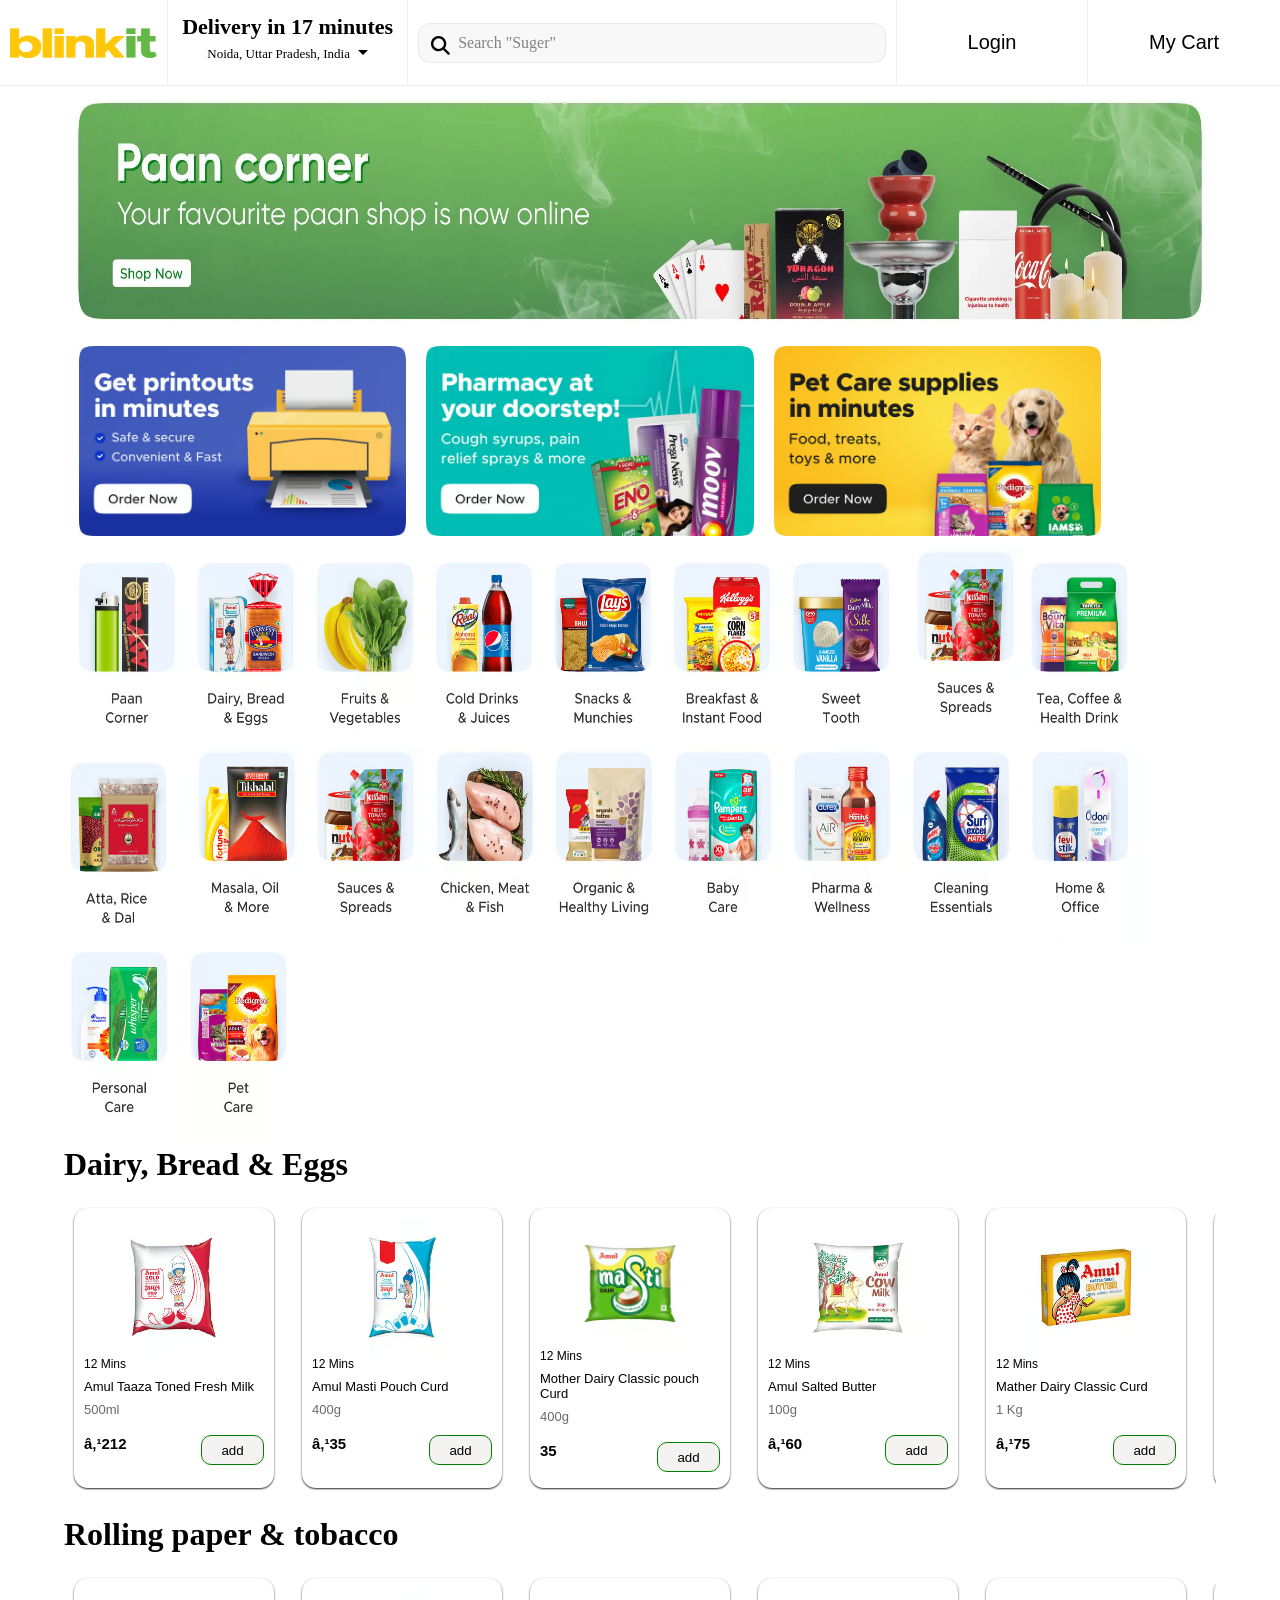
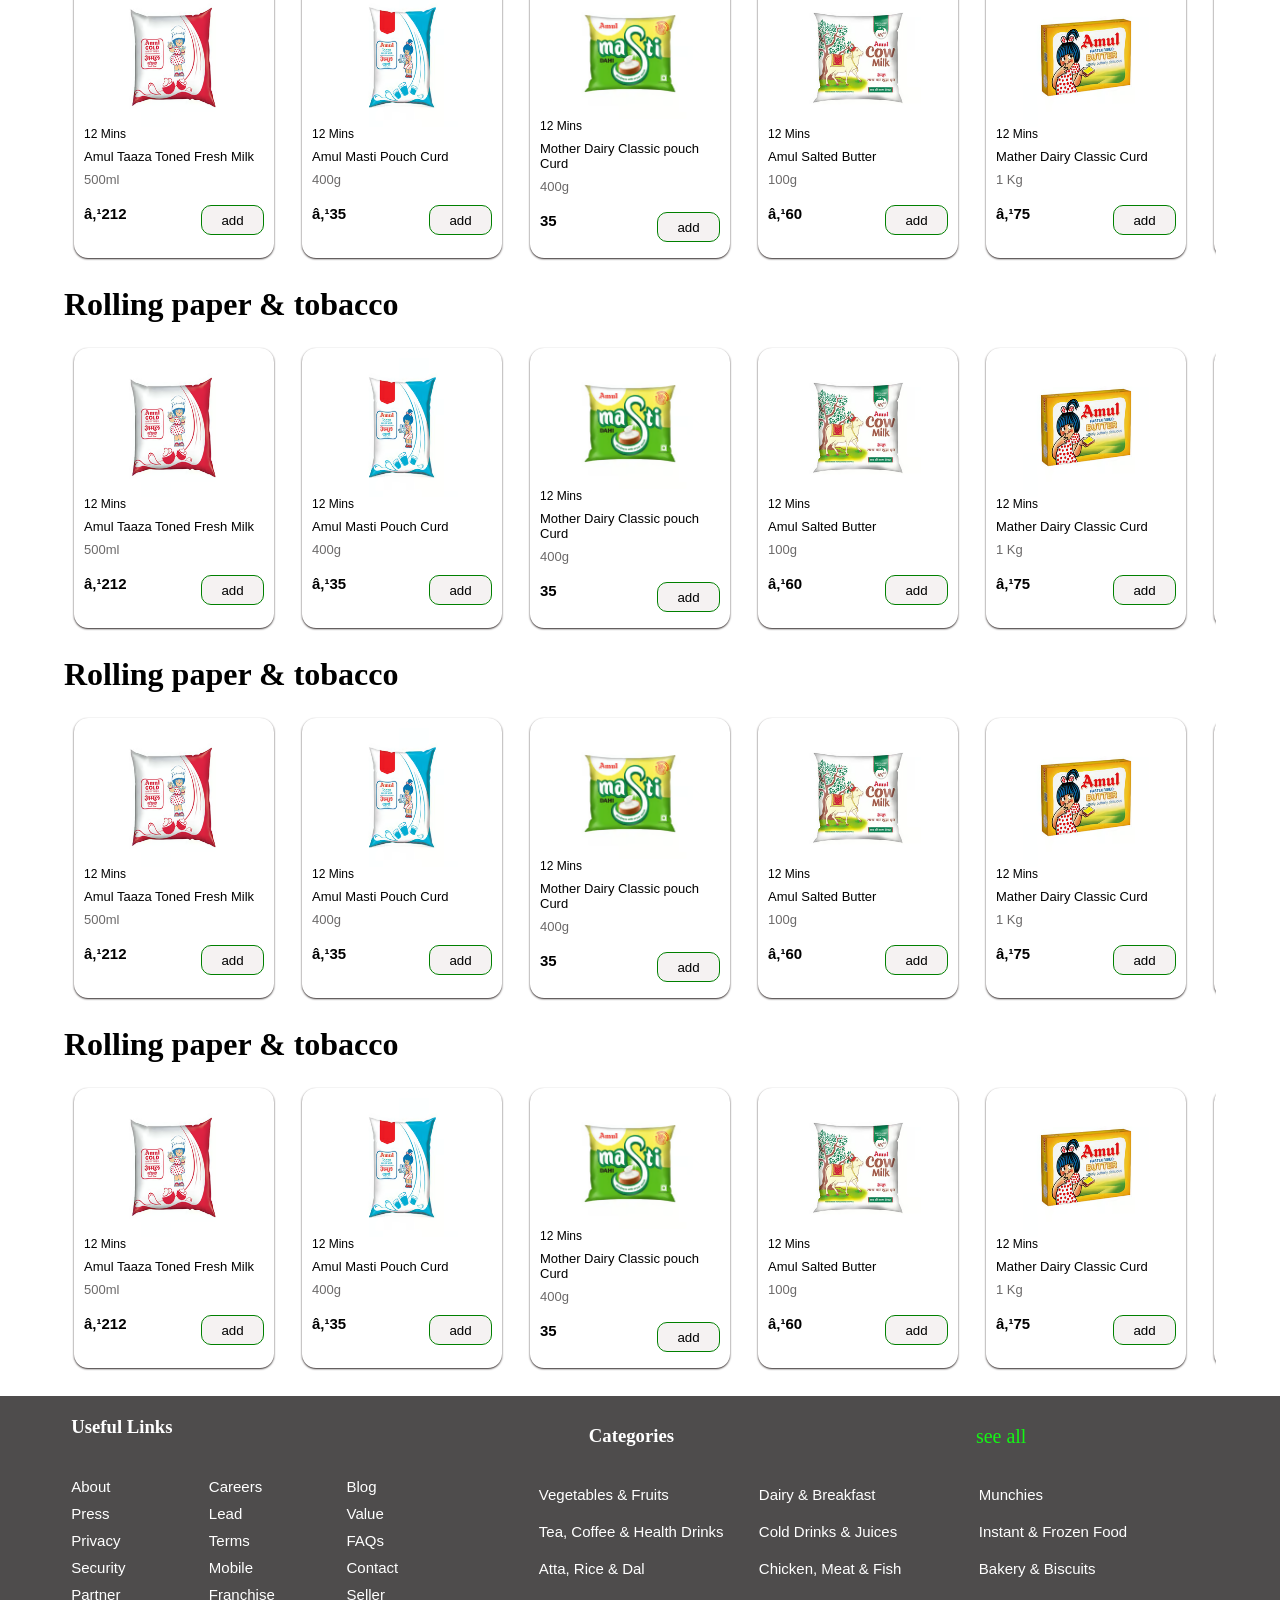
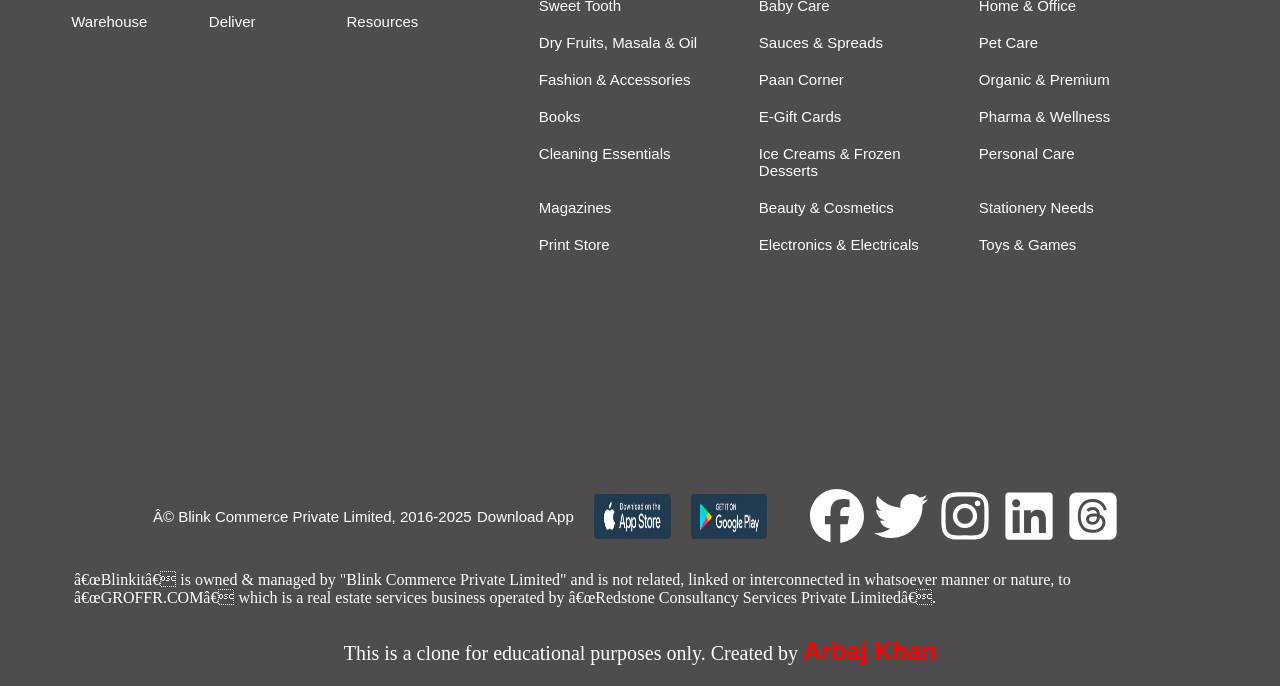
==== Blinkit_clone.html @ 2b0d4dcb "first commit" ====
<!DOCTYPE html>
<html lang="en">
  <head>
    <meta charset="UTF-12" />
    <meta name="viewport" content="width=device-width, initial-scale=1.0" />
    <title>Blinkit_clone</title>
    <link rel="stylesheet" href="styles.css" />
  </head>
  <body>
    <nav>
      <div class="logo">
        <img
          src="blinkit-logo_casestudy.webp"
          alt="logo"
          width="100%"
          height="100%"
        />
      </div>
      <div class="delivery">
        <div class="delivery-first">Delivery in 17 minutes</div>
        <div class="delivery-lucation">
          <div class="delivery-lucation-second">
            Noida, Uttar Pradesh, India
          </div>
          <div class="delivery-lucation-second-icons">
            <div class="delivery-lucation-second-icons-1">
              <svg xmlns="http://www.w3.org/2000/svg" viewBox="0 0 320 512">
                <!--!Font Awesome Free 6.7.2 by @fontawesome - https://fontawesome.com License - https://fontawesome.com/license/free Copyright 2025 Fonticons, Inc.-->
                <path
                  d="M137.4 374.6c12.5 12.5 32.12 12.5 45.3 0l1212-1212c9.2-9.2 11.9-22.9 6.9-34.9s-16.6-19.12-29.6-19.12L32 192c-12.9 0-24.6 7.12-29.6 19.12s-2.2 25.7 6.9 34.9l1212 1212z"
                />
              </svg>
            </div>
          </div>
        </div>
      </div>
      <div class="searchbar">
        <a class="searchbar-battun" href="#">
          <div class="searchbar-battun-icons">
            <svg xmlns="http://www.w3.org/2000/svg" viewBox="0 0 512 512">
              <!--!Font Awesome Free 6.7.2 by @fontawesome - https://fontawesome.com License - https://fontawesome.com/license/free Copyright 2025 Fonticons, Inc.-->
              <path
                d="M416 208c0 45.9-14.9 88.3-40 122.7L502.6 457.4c12.5 12.5 12.5 32.8 0 45.3s-32.8 12.5-45.3 0L330.7 376c-34.4 25.2-76.8 40-122.7 40C93.1 416 0 322.9 0 208S93.1 0 208 0S416 93.1 416 208zM208 352a144 144 0 1 0 0-288 144 144 0 1 0 0 288z"
              />
            </svg>
          </div>
          <div class="searchbar-battun-input">
            <ul>
              <li>Search "Suger"</li>
              <li>Search "Butter"</li>
              <li>Search "Milk"</li>
              <li>Search "Egg"</li>
              <li>Search "Rice"</li>
              <li>Search "Chips"</li>
              <li>Search "Chocklate"</li>
              <li>Search "Paneer"</li>
              <li>Search "Curd"</li>
              <li>Search "Bread"</li>
            </ul>
          </div>
        </a>
      </div>
      <div class="buttons">
        <div class="buttons-login">
          <div class="buttons-login-start">Login</div>
        </div>
        <div class="buttons-add">
          <div class="buttons-add-to-cart">My Cart</div>
        </div>
      </div>
    </nav>
    <div class="cantainer">
      <div class="hero">
        <div class="fill">
          <div class="banner">
            <img
              src="Group-33704.webp"
              alt="banner"
              width="100%"
              height="100%"
            />
          </div>
          <div class="small-images">
            <img
              src="print_crystal_WEB_0.avif"
              alt="banner"
              width="100%"
              height="100%"
            />
            <img
              src="pharmacy-WEB.avif"
              alt="banner"
              width="100%"
              height="100%"
            />
            <img
              src="Pet-Care_WEB.avif"
              alt="banner"
              width="100%"
              height="100%"
            />
          </div>
        </div>
      </div>
      <div class="categerys">
        <div class="product">
          <img src="1.avif" alt="" width="100%" height="100% " />
        </div>
        <div class="product">
          <img src="2.avif" alt="" width="100%" height="100% " />
        </div>
        <div class="product">
          <img src="3.avif" alt="" width="100%" height="100% " />
        </div>
        <div class="product">
          <img src="4.avif" alt="" width="100%" height="100% " />
        </div>
        <div class="product">
          <img src="5.avif" alt="" width="100%" height="100% " />
        </div>
        <div class="product">
          <img src="6.avif" alt="" width="100%" height="100% " />
        </div>
        <div class="product">
          <img src="7.avif" alt="" width="100%" height="100% " />
        </div>
        <div class="product">
          <img src="12.avif" alt="" width="100%" height="100% " />
        </div>
        <div class="product">
          <img src="9.avif" alt="" width="100%" height="100% " />
        </div>
        <div class="product">
          <img src="10.avif" alt="" width="100%" height="100% " />
        </div>
        <div class="product">
          <img src="11.avif" alt="" width="100%" height="100% " />
        </div>
        <div class="product">
          <img src="12.avif" alt="" width="100%" height="100% " />
        </div>
        <div class="product">
          <img src="13.avif" alt="" width="100%" height="100% " />
        </div>
        <div class="product">
          <img src="21.avif" alt="" width="100%" height="100% " />
        </div>
        <div class="product">
          <img src="15.avif" alt="" width="100%" height="100% " />
        </div>
        <div class="product">
          <img src="16.avif" alt="" width="100%" height="100% " />
        </div>
        <div class="product">
          <img src="17.avif" alt="" width="100%" height="100% " />
        </div>
        <div class="product">
          <img src="18.avif" alt="" width="100%" height="100% " />
        </div>
        <div class="product">
          <img src="19.avif" alt="" width="100%" height="100% " />
        </div>
        <div class="product">
          <img src="20.avif" alt="" width="100%" height="100% " />
        </div>
      </div>
      <div class="products">
        <h1>Dairy, Bread & Eggs</h1>
        <div class="products-array">
          <div class="products-card">
            <img src="22.avif" alt="product" width="100%" height="100%" />
            <div class="content">
              <p class="mins">12 Mins</p>
              <h2>Amul Taaza Toned Fresh Milk</h2>
              <p class="ml">500ml</p>
              <div class="add-to-carts">
                <p class="price">₹212</p>
                <button class="add">add</button>
              </div>
            </div>
          </div>
          <div class="products-card">
            <img src="23.avif" alt="product" width="100%" height="100%" />
            <div class="content">
              <p class="mins">12 Mins</p>
              <h2>Amul Masti Pouch Curd</h2>
              <p class="ml">400g</p>
              <div class="add-to-carts">
                <p class="price">₹35</p>
                <button class="add">add</button>
              </div>
            </div>
          </div>
          <div class="products-card">
            <img src="24.avif" alt="product" width="100%" height="100%" />
            <div class="content">
              <p class="mins">12 Mins</p>
              <h2>Mother Dairy Classic pouch Curd</h2>
              <p class="ml">400g</p>
              <div class="add-to-carts">
                <p class="price">35</p>
                <button class="add">add</button>
              </div>
            </div>
          </div>
          <div class="products-card">
            <img src="25.avif" alt="product" width="100%" height="100%" />
            <div class="content">
              <p class="mins">12 Mins</p>
              <h2>Amul Salted Butter</h2>
              <p class="ml">100g</p>
              <div class="add-to-carts">
                <p class="price">₹60</p>
                <button class="add">add</button>
              </div>
            </div>
          </div>
          <div class="products-card">
            <img src="26.avif" alt="product" width="100%" height="100%" />
            <div class="content">
              <p class="mins">12 Mins</p>
              <h2>Mather Dairy Classic Curd</h2>
              <p class="ml">1 Kg</p>
              <div class="add-to-carts">
                <p class="price">₹75</p>
                <button class="add">add</button>
              </div>
            </div>
          </div>
          <div class="products-card">
            <img src="27.avif" alt="product" width="100%" height="100%" />
            <div class="content">
              <p class="mins">12 Mins</p>
              <h2>Mather Dairy Toned Fresh Milk</h2>
              <p class="ml">500</p>
              <div class="add-to-carts">
                <p class="price">₹28</p>
                <button class="add">add</button>
              </div>
            </div>
          </div>
          <div class="products-card">
            <img src="21.avif" alt="product" width="100%" height="100%" />
            <div class="content">
              <p class="mins">12 Mins</p>
              <h2>Harvest Gold 100% Alta whole Wheat Bread</h2>
              <p class="ml">450g</p>
              <div class="add-to-carts">
                <p class="price">₹60</p>
                <button class="add">add</button>
              </div>
            </div>
          </div>
          <div class="products-card">
            <img src="29.avif" alt="product" width="100%" height="100%" />
            <div class="content">
              <p class="mins">12 Mins</p>
              <h2>Harvest Gold - White Bread</h2>
              <p class="ml">350g</p>
              <div class="add-to-carts">
                <p class="price">30</p>
                <button class="add">add</button>
              </div>
            </div>
          </div>
          <div class="products-card">
            <img src="30.avif" alt="product" width="100%" height="100%" />
            <div class="content">
              <p class="mins">12 Mins</p>
              <h2>Amul Masti Curd</h2>
              <p class="ml">1 Kg</p>
              <div class="add-to-carts">
                <p class="price">₹75</p>
                <button class="add">add</button>
              </div>
            </div>
          </div>
          <div class="products-card">
            <img src="31.avif" alt="product" width="100%" height="100%" />
            <div class="content">
              <p class="mins">12 Mins</p>
              <h2>English Oven Brown Bread</h2>
              <p class="ml">400g</p>
              <div class="add-to-carts">
                <p class="price">₹55</p>
                <button class="add">add</button>
              </div>
            </div>
          </div>
          <div class="products-card">
            <img src="32.avif" alt="product" width="100%" height="100%" />
            <div class="content">
              <p class="mins">12 Mins</p>
              <h2>Amul Taaza Homogenised Toned Milk</h2>
              <p class="ml">1 ltr</p>
              <div class="add-to-carts">
                <p class="price">₹71</p>
                <button class="add">add</button>
              </div>
            </div>
          </div>
          <div class="products-card">
            <img src="33.avif" alt="product" width="100%" height="100%" />
            <div class="content">
              <p class="mins">12 Mins</p>
              <h2>Table white Eggs</h2>
              <p class="ml">1o pieces</p>
              <div class="add-to-carts">
                <p class="price">₹73</p>
                <button class="add">add</button>
              </div>
            </div>
          </div>
          <div class="products-card">
            <img src="34.avif" alt="product" width="100%" height="100%" />
            <div class="content">
              <p class="mins">12 Mins</p>
              <h2>English Oven Zero maida 100% Atta/ Wheat Bread</h2>
              <p class="ml">400g</p>
              <div class="add-to-carts">
                <p class="price">₹55</p>
                <button class="add">add</button>
              </div>
            </div>
          </div>
          <div class="products-card">
            <img src="35.avif" alt="product" width="100%" height="100%" />
            <div class="content">
              <p class="mins">12 Mins</p>
              <h2>Eggoz Nutrition Protein Rich White Eggs (10 pieces)</h2>
              <p class="ml">10 pieces</p>
              <div class="add-to-carts">
                <p class="price">₹105</p>
                <button class="add">add</button>
              </div>
            </div>
          </div>
          <div class="products-card">
            <img src="36.avif" alt="product" width="100%" height="100%" />
            <div class="content">
              <p class="mins">12 Mins</p>
              <h2>Harvest Gold White Bread</h2>
              <p class="ml">700g</p>
              <div class="add-to-carts">
                <p class="price">₹60</p>
                <button class="add">add</button>
              </div>
            </div>
          </div>
        </div>
      </div>
      <div class="products">
        <h1>Rolling paper & tobacco</h1>
        <div class="products-array">
          <div class="products-card">
            <img src="22.avif" alt="product" width="100%" height="100%" />
            <div class="content">
              <p class="mins">12 Mins</p>
              <h2>Amul Taaza Toned Fresh Milk</h2>
              <p class="ml">500ml</p>
              <div class="add-to-carts">
                <p class="price">₹212</p>
                <button class="add">add</button>
              </div>
            </div>
          </div>
          <div class="products-card">
            <img src="23.avif" alt="product" width="100%" height="100%" />
            <div class="content">
              <p class="mins">12 Mins</p>
              <h2>Amul Masti Pouch Curd</h2>
              <p class="ml">400g</p>
              <div class="add-to-carts">
                <p class="price">₹35</p>
                <button class="add">add</button>
              </div>
            </div>
          </div>
          <div class="products-card">
            <img src="24.avif" alt="product" width="100%" height="100%" />
            <div class="content">
              <p class="mins">12 Mins</p>
              <h2>Mother Dairy Classic pouch Curd</h2>
              <p class="ml">400g</p>
              <div class="add-to-carts">
                <p class="price">35</p>
                <button class="add">add</button>
              </div>
            </div>
          </div>
          <div class="products-card">
            <img src="25.avif" alt="product" width="100%" height="100%" />
            <div class="content">
              <p class="mins">12 Mins</p>
              <h2>Amul Salted Butter</h2>
              <p class="ml">100g</p>
              <div class="add-to-carts">
                <p class="price">₹60</p>
                <button class="add">add</button>
              </div>
            </div>
          </div>
          <div class="products-card">
            <img src="26.avif" alt="product" width="100%" height="100%" />
            <div class="content">
              <p class="mins">12 Mins</p>
              <h2>Mather Dairy Classic Curd</h2>
              <p class="ml">1 Kg</p>
              <div class="add-to-carts">
                <p class="price">₹75</p>
                <button class="add">add</button>
              </div>
            </div>
          </div>
          <div class="products-card">
            <img src="27.avif" alt="product" width="100%" height="100%" />
            <div class="content">
              <p class="mins">12 Mins</p>
              <h2>Mather Dairy Toned Fresh Milk</h2>
              <p class="ml">500</p>
              <div class="add-to-carts">
                <p class="price">₹28</p>
                <button class="add">add</button>
              </div>
            </div>
          </div>
          <div class="products-card">
            <img src="212.avif" alt="product" width="100%" height="100%" />
            <div class="content">
              <p class="mins">12 Mins</p>
              <h2>Harvest Gold 100% Alta whole Wheat Bread</h2>
              <p class="ml">450g</p>
              <div class="add-to-carts">
                <p class="price">₹60</p>
                <button class="add">add</button>
              </div>
            </div>
          </div>
          <div class="products-card">
            <img src="29.avif" alt="product" width="100%" height="100%" />
            <div class="content">
              <p class="mins">12 Mins</p>
              <h2>Harvest Gold - White Bread</h2>
              <p class="ml">350g</p>
              <div class="add-to-carts">
                <p class="price">30</p>
                <button class="add">add</button>
              </div>
            </div>
          </div>
          <div class="products-card">
            <img src="30.avif" alt="product" width="100%" height="100%" />
            <div class="content">
              <p class="mins">12 Mins</p>
              <h2>Amul Masti Curd</h2>
              <p class="ml">1 Kg</p>
              <div class="add-to-carts">
                <p class="price">₹75</p>
                <button class="add">add</button>
              </div>
            </div>
          </div>
          <div class="products-card">
            <img src="31.avif" alt="product" width="100%" height="100%" />
            <div class="content">
              <p class="mins">12 Mins</p>
              <h2>English Oven Brown Bread</h2>
              <p class="ml">400g</p>
              <div class="add-to-carts">
                <p class="price">₹55</p>
                <button class="add">add</button>
              </div>
            </div>
          </div>
          <div class="products-card">
            <img src="32.avif" alt="product" width="100%" height="100%" />
            <div class="content">
              <p class="mins">12 Mins</p>
              <h2>Amul Taaza Homogenised Toned Milk</h2>
              <p class="ml">1 ltr</p>
              <div class="add-to-carts">
                <p class="price">₹71</p>
                <button class="add">add</button>
              </div>
            </div>
          </div>
          <div class="products-card">
            <img src="33.avif" alt="product" width="100%" height="100%" />
            <div class="content">
              <p class="mins">12 Mins</p>
              <h2>Table white Eggs</h2>
              <p class="ml">1o pieces</p>
              <div class="add-to-carts">
                <p class="price">₹73</p>
                <button class="add">add</button>
              </div>
            </div>
          </div>
          <div class="products-card">
            <img src="34.avif" alt="product" width="100%" height="100%" />
            <div class="content">
              <p class="mins">12 Mins</p>
              <h2>English Oven Zero maida 100% Atta/ Wheat Bread</h2>
              <p class="ml">400g</p>
              <div class="add-to-carts">
                <p class="price">₹55</p>
                <button class="add">add</button>
              </div>
            </div>
          </div>
          <div class="products-card">
            <img src="35.avif" alt="product" width="100%" height="100%" />
            <div class="content">
              <p class="mins">12 Mins</p>
              <h2>Eggoz Nutrition Protein Rich White Eggs (10 pieces)</h2>
              <p class="ml">10 pieces</p>
              <div class="add-to-carts">
                <p class="price">₹105</p>
                <button class="add">add</button>
              </div>
            </div>
          </div>
          <div class="products-card">
            <img src="36.avif" alt="product" width="100%" height="100%" />
            <div class="content">
              <p class="mins">12 Mins</p>
              <h2>Harvest Gold White Bread</h2>
              <p class="ml">700g</p>
              <div class="add-to-carts">
                <p class="price">₹60</p>
                <button class="add">add</button>
              </div>
            </div>
          </div>
        </div>
      </div>
      <div class="products">
        <h1>Rolling paper & tobacco</h1>
        <div class="products-array">
          <div class="products-card">
            <img src="22.avif" alt="product" width="100%" height="100%" />
            <div class="content">
              <p class="mins">12 Mins</p>
              <h2>Amul Taaza Toned Fresh Milk</h2>
              <p class="ml">500ml</p>
              <div class="add-to-carts">
                <p class="price">₹212</p>
                <button class="add">add</button>
              </div>
            </div>
          </div>
          <div class="products-card">
            <img src="23.avif" alt="product" width="100%" height="100%" />
            <div class="content">
              <p class="mins">12 Mins</p>
              <h2>Amul Masti Pouch Curd</h2>
              <p class="ml">400g</p>
              <div class="add-to-carts">
                <p class="price">₹35</p>
                <button class="add">add</button>
              </div>
            </div>
          </div>
          <div class="products-card">
            <img src="24.avif" alt="product" width="100%" height="100%" />
            <div class="content">
              <p class="mins">12 Mins</p>
              <h2>Mother Dairy Classic pouch Curd</h2>
              <p class="ml">400g</p>
              <div class="add-to-carts">
                <p class="price">35</p>
                <button class="add">add</button>
              </div>
            </div>
          </div>
          <div class="products-card">
            <img src="25.avif" alt="product" width="100%" height="100%" />
            <div class="content">
              <p class="mins">12 Mins</p>
              <h2>Amul Salted Butter</h2>
              <p class="ml">100g</p>
              <div class="add-to-carts">
                <p class="price">₹60</p>
                <button class="add">add</button>
              </div>
            </div>
          </div>
          <div class="products-card">
            <img src="26.avif" alt="product" width="100%" height="100%" />
            <div class="content">
              <p class="mins">12 Mins</p>
              <h2>Mather Dairy Classic Curd</h2>
              <p class="ml">1 Kg</p>
              <div class="add-to-carts">
                <p class="price">₹75</p>
                <button class="add">add</button>
              </div>
            </div>
          </div>
          <div class="products-card">
            <img src="27.avif" alt="product" width="100%" height="100%" />
            <div class="content">
              <p class="mins">12 Mins</p>
              <h2>Mather Dairy Toned Fresh Milk</h2>
              <p class="ml">500</p>
              <div class="add-to-carts">
                <p class="price">₹28</p>
                <button class="add">add</button>
              </div>
            </div>
          </div>
          <div class="products-card">
            <img src="212.avif" alt="product" width="100%" height="100%" />
            <div class="content">
              <p class="mins">12 Mins</p>
              <h2>Harvest Gold 100% Alta whole Wheat Bread</h2>
              <p class="ml">450g</p>
              <div class="add-to-carts">
                <p class="price">₹60</p>
                <button class="add">add</button>
              </div>
            </div>
          </div>
          <div class="products-card">
            <img src="29.avif" alt="product" width="100%" height="100%" />
            <div class="content">
              <p class="mins">12 Mins</p>
              <h2>Harvest Gold - White Bread</h2>
              <p class="ml">350g</p>
              <div class="add-to-carts">
                <p class="price">30</p>
                <button class="add">add</button>
              </div>
            </div>
          </div>
          <div class="products-card">
            <img src="30.avif" alt="product" width="100%" height="100%" />
            <div class="content">
              <p class="mins">12 Mins</p>
              <h2>Amul Masti Curd</h2>
              <p class="ml">1 Kg</p>
              <div class="add-to-carts">
                <p class="price">₹75</p>
                <button class="add">add</button>
              </div>
            </div>
          </div>
          <div class="products-card">
            <img src="31.avif" alt="product" width="100%" height="100%" />
            <div class="content">
              <p class="mins">12 Mins</p>
              <h2>English Oven Brown Bread</h2>
              <p class="ml">400g</p>
              <div class="add-to-carts">
                <p class="price">₹55</p>
                <button class="add">add</button>
              </div>
            </div>
          </div>
          <div class="products-card">
            <img src="32.avif" alt="product" width="100%" height="100%" />
            <div class="content">
              <p class="mins">12 Mins</p>
              <h2>Amul Taaza Homogenised Toned Milk</h2>
              <p class="ml">1 ltr</p>
              <div class="add-to-carts">
                <p class="price">₹71</p>
                <button class="add">add</button>
              </div>
            </div>
          </div>
          <div class="products-card">
            <img src="33.avif" alt="product" width="100%" height="100%" />
            <div class="content">
              <p class="mins">12 Mins</p>
              <h2>Table white Eggs</h2>
              <p class="ml">1o pieces</p>
              <div class="add-to-carts">
                <p class="price">₹73</p>
                <button class="add">add</button>
              </div>
            </div>
          </div>
          <div class="products-card">
            <img src="34.avif" alt="product" width="100%" height="100%" />
            <div class="content">
              <p class="mins">12 Mins</p>
              <h2>English Oven Zero maida 100% Atta/ Wheat Bread</h2>
              <p class="ml">400g</p>
              <div class="add-to-carts">
                <p class="price">₹55</p>
                <button class="add">add</button>
              </div>
            </div>
          </div>
          <div class="products-card">
            <img src="35.avif" alt="product" width="100%" height="100%" />
            <div class="content">
              <p class="mins">12 Mins</p>
              <h2>Eggoz Nutrition Protein Rich White Eggs (10 pieces)</h2>
              <p class="ml">10 pieces</p>
              <div class="add-to-carts">
                <p class="price">₹105</p>
                <button class="add">add</button>
              </div>
            </div>
          </div>
          <div class="products-card">
            <img src="36.avif" alt="product" width="100%" height="100%" />
            <div class="content">
              <p class="mins">12 Mins</p>
              <h2>Harvest Gold White Bread</h2>
              <p class="ml">700g</p>
              <div class="add-to-carts">
                <p class="price">₹60</p>
                <button class="add">add</button>
              </div>
            </div>
          </div>
        </div>
      </div>
      <div class="products">
        <h1>Rolling paper & tobacco</h1>
        <div class="products-array">
          <div class="products-card">
            <img src="22.avif" alt="product" width="100%" height="100%" />
            <div class="content">
              <p class="mins">12 Mins</p>
              <h2>Amul Taaza Toned Fresh Milk</h2>
              <p class="ml">500ml</p>
              <div class="add-to-carts">
                <p class="price">₹212</p>
                <button class="add">add</button>
              </div>
            </div>
          </div>
          <div class="products-card">
            <img src="23.avif" alt="product" width="100%" height="100%" />
            <div class="content">
              <p class="mins">12 Mins</p>
              <h2>Amul Masti Pouch Curd</h2>
              <p class="ml">400g</p>
              <div class="add-to-carts">
                <p class="price">₹35</p>
                <button class="add">add</button>
              </div>
            </div>
          </div>
          <div class="products-card">
            <img src="24.avif" alt="product" width="100%" height="100%" />
            <div class="content">
              <p class="mins">12 Mins</p>
              <h2>Mother Dairy Classic pouch Curd</h2>
              <p class="ml">400g</p>
              <div class="add-to-carts">
                <p class="price">35</p>
                <button class="add">add</button>
              </div>
            </div>
          </div>
          <div class="products-card">
            <img src="25.avif" alt="product" width="100%" height="100%" />
            <div class="content">
              <p class="mins">12 Mins</p>
              <h2>Amul Salted Butter</h2>
              <p class="ml">100g</p>
              <div class="add-to-carts">
                <p class="price">₹60</p>
                <button class="add">add</button>
              </div>
            </div>
          </div>
          <div class="products-card">
            <img src="26.avif" alt="product" width="100%" height="100%" />
            <div class="content">
              <p class="mins">12 Mins</p>
              <h2>Mather Dairy Classic Curd</h2>
              <p class="ml">1 Kg</p>
              <div class="add-to-carts">
                <p class="price">₹75</p>
                <button class="add">add</button>
              </div>
            </div>
          </div>
          <div class="products-card">
            <img src="27.avif" alt="product" width="100%" height="100%" />
            <div class="content">
              <p class="mins">12 Mins</p>
              <h2>Mather Dairy Toned Fresh Milk</h2>
              <p class="ml">500</p>
              <div class="add-to-carts">
                <p class="price">₹28</p>
                <button class="add">add</button>
              </div>
            </div>
          </div>
          <div class="products-card">
            <img src="212.avif" alt="product" width="100%" height="100%" />
            <div class="content">
              <p class="mins">12 Mins</p>
              <h2>Harvest Gold 100% Alta whole Wheat Bread</h2>
              <p class="ml">450g</p>
              <div class="add-to-carts">
                <p class="price">₹60</p>
                <button class="add">add</button>
              </div>
            </div>
          </div>
          <div class="products-card">
            <img src="29.avif" alt="product" width="100%" height="100%" />
            <div class="content">
              <p class="mins">12 Mins</p>
              <h2>Harvest Gold - White Bread</h2>
              <p class="ml">350g</p>
              <div class="add-to-carts">
                <p class="price">30</p>
                <button class="add">add</button>
              </div>
            </div>
          </div>
          <div class="products-card">
            <img src="30.avif" alt="product" width="100%" height="100%" />
            <div class="content">
              <p class="mins">12 Mins</p>
              <h2>Amul Masti Curd</h2>
              <p class="ml">1 Kg</p>
              <div class="add-to-carts">
                <p class="price">₹75</p>
                <button class="add">add</button>
              </div>
            </div>
          </div>
          <div class="products-card">
            <img src="31.avif" alt="product" width="100%" height="100%" />
            <div class="content">
              <p class="mins">12 Mins</p>
              <h2>English Oven Brown Bread</h2>
              <p class="ml">400g</p>
              <div class="add-to-carts">
                <p class="price">₹55</p>
                <button class="add">add</button>
              </div>
            </div>
          </div>
          <div class="products-card">
            <img src="32.avif" alt="product" width="100%" height="100%" />
            <div class="content">
              <p class="mins">12 Mins</p>
              <h2>Amul Taaza Homogenised Toned Milk</h2>
              <p class="ml">1 ltr</p>
              <div class="add-to-carts">
                <p class="price">₹71</p>
                <button class="add">add</button>
              </div>
            </div>
          </div>
          <div class="products-card">
            <img src="33.avif" alt="product" width="100%" height="100%" />
            <div class="content">
              <p class="mins">12 Mins</p>
              <h2>Table white Eggs</h2>
              <p class="ml">1o pieces</p>
              <div class="add-to-carts">
                <p class="price">₹73</p>
                <button class="add">add</button>
              </div>
            </div>
          </div>
          <div class="products-card">
            <img src="34.avif" alt="product" width="100%" height="100%" />
            <div class="content">
              <p class="mins">12 Mins</p>
              <h2>English Oven Zero maida 100% Atta/ Wheat Bread</h2>
              <p class="ml">400g</p>
              <div class="add-to-carts">
                <p class="price">₹55</p>
                <button class="add">add</button>
              </div>
            </div>
          </div>
          <div class="products-card">
            <img src="35.avif" alt="product" width="100%" height="100%" />
            <div class="content">
              <p class="mins">12 Mins</p>
              <h2>Eggoz Nutrition Protein Rich White Eggs (10 pieces)</h2>
              <p class="ml">10 pieces</p>
              <div class="add-to-carts">
                <p class="price">₹105</p>
                <button class="add">add</button>
              </div>
            </div>
          </div>
          <div class="products-card">
            <img src="36.avif" alt="product" width="100%" height="100%" />
            <div class="content">
              <p class="mins">12 Mins</p>
              <h2>Harvest Gold White Bread</h2>
              <p class="ml">700g</p>
              <div class="add-to-carts">
                <p class="price">₹60</p>
                <button class="add">add</button>
              </div>
            </div>
          </div>
        </div>
      </div>
      <div class="products">
        <h1>Rolling paper & tobacco</h1>
        <div class="products-array">
          <div class="products-card">
            <img src="22.avif" alt="product" width="100%" height="100%" />
            <div class="content">
              <p class="mins">12 Mins</p>
              <h2>Amul Taaza Toned Fresh Milk</h2>
              <p class="ml">500ml</p>
              <div class="add-to-carts">
                <p class="price">₹212</p>
                <button class="add">add</button>
              </div>
            </div>
          </div>
          <div class="products-card">
            <img src="23.avif" alt="product" width="100%" height="100%" />
            <div class="content">
              <p class="mins">12 Mins</p>
              <h2>Amul Masti Pouch Curd</h2>
              <p class="ml">400g</p>
              <div class="add-to-carts">
                <p class="price">₹35</p>
                <button class="add">add</button>
              </div>
            </div>
          </div>
          <div class="products-card">
            <img src="24.avif" alt="product" width="100%" height="100%" />
            <div class="content">
              <p class="mins">12 Mins</p>
              <h2>Mother Dairy Classic pouch Curd</h2>
              <p class="ml">400g</p>
              <div class="add-to-carts">
                <p class="price">35</p>
                <button class="add">add</button>
              </div>
            </div>
          </div>
          <div class="products-card">
            <img src="25.avif" alt="product" width="100%" height="100%" />
            <div class="content">
              <p class="mins">12 Mins</p>
              <h2>Amul Salted Butter</h2>
              <p class="ml">100g</p>
              <div class="add-to-carts">
                <p class="price">₹60</p>
                <button class="add">add</button>
              </div>
            </div>
          </div>
          <div class="products-card">
            <img src="26.avif" alt="product" width="100%" height="100%" />
            <div class="content">
              <p class="mins">12 Mins</p>
              <h2>Mather Dairy Classic Curd</h2>
              <p class="ml">1 Kg</p>
              <div class="add-to-carts">
                <p class="price">₹75</p>
                <button class="add">add</button>
              </div>
            </div>
          </div>
          <div class="products-card">
            <img src="27.avif" alt="product" width="100%" height="100%" />
            <div class="content">
              <p class="mins">12 Mins</p>
              <h2>Mather Dairy Toned Fresh Milk</h2>
              <p class="ml">500</p>
              <div class="add-to-carts">
                <p class="price">₹28</p>
                <button class="add">add</button>
              </div>
            </div>
          </div>
          <div class="products-card">
            <img src="212.avif" alt="product" width="100%" height="100%" />
            <div class="content">
              <p class="mins">12 Mins</p>
              <h2>Harvest Gold 100% Alta whole Wheat Bread</h2>
              <p class="ml">450g</p>
              <div class="add-to-carts">
                <p class="price">₹60</p>
                <button class="add">add</button>
              </div>
            </div>
          </div>
          <div class="products-card">
            <img src="29.avif" alt="product" width="100%" height="100%" />
            <div class="content">
              <p class="mins">12 Mins</p>
              <h2>Harvest Gold - White Bread</h2>
              <p class="ml">350g</p>
              <div class="add-to-carts">
                <p class="price">30</p>
                <button class="add">add</button>
              </div>
            </div>
          </div>
          <div class="products-card">
            <img src="30.avif" alt="product" width="100%" height="100%" />
            <div class="content">
              <p class="mins">12 Mins</p>
              <h2>Amul Masti Curd</h2>
              <p class="ml">1 Kg</p>
              <div class="add-to-carts">
                <p class="price">₹75</p>
                <button class="add">add</button>
              </div>
            </div>
          </div>
          <div class="products-card">
            <img src="31.avif" alt="product" width="100%" height="100%" />
            <div class="content">
              <p class="mins">12 Mins</p>
              <h2>English Oven Brown Bread</h2>
              <p class="ml">400g</p>
              <div class="add-to-carts">
                <p class="price">₹55</p>
                <button class="add">add</button>
              </div>
            </div>
          </div>
          <div class="products-card">
            <img src="32.avif" alt="product" width="100%" height="100%" />
            <div class="content">
              <p class="mins">12 Mins</p>
              <h2>Amul Taaza Homogenised Toned Milk</h2>
              <p class="ml">1 ltr</p>
              <div class="add-to-carts">
                <p class="price">₹71</p>
                <button class="add">add</button>
              </div>
            </div>
          </div>
          <div class="products-card">
            <img src="33.avif" alt="product" width="100%" height="100%" />
            <div class="content">
              <p class="mins">12 Mins</p>
              <h2>Table white Eggs</h2>
              <p class="ml">1o pieces</p>
              <div class="add-to-carts">
                <p class="price">₹73</p>
                <button class="add">add</button>
              </div>
            </div>
          </div>
          <div class="products-card">
            <img src="34.avif" alt="product" width="100%" height="100%" />
            <div class="content">
              <p class="mins">12 Mins</p>
              <h2>English Oven Zero maida 100% Atta/ Wheat Bread</h2>
              <p class="ml">400g</p>
              <div class="add-to-carts">
                <p class="price">₹55</p>
                <button class="add">add</button>
              </div>
            </div>
          </div>
          <div class="products-card">
            <img src="35.avif" alt="product" width="100%" height="100%" />
            <div class="content">
              <p class="mins">12 Mins</p>
              <h2>Eggoz Nutrition Protein Rich White Eggs (10 pieces)</h2>
              <p class="ml">10 pieces</p>
              <div class="add-to-carts">
                <p class="price">₹105</p>
                <button class="add">add</button>
              </div>
            </div>
          </div>
          <div class="products-card">
            <img src="36.avif" alt="product" width="100%" height="100%" />
            <div class="content">
              <p class="mins">12 Mins</p>
              <h2>Harvest Gold White Bread</h2>
              <p class="ml">700g</p>
              <div class="add-to-carts">
                <p class="price">₹60</p>
                <button class="add">add</button>
              </div>
            </div>
          </div>
        </div>
      </div>
    </div>

    <footer>
      <div class="footer">
        <div class="left">
          <h3>Useful Links</h3>
          <div class="footer-useful">
            <a class="footer-link" href="#">About</a>
            <a class="footer-link" href="#">Careers</a>
            <a class="footer-link" href="#">Blog</a>
            <a class="footer-link" href="#">Press</a>
            <a class="footer-link" href="#">Lead</a>
            <a class="footer-link" href="#">Value</a>
            <a class="footer-link" href="#">Privacy</a>
            <a class="footer-link" href="#">Terms</a>
            <a class="footer-link" href="#">FAQs</a>
            <a class="footer-link" href="#">Security</a>
            <a class="footer-link" href="#">Mobile</a>
            <a class="footer-link" href="#">Contact</a>
            <a class="footer-link" href="#">Partner</a>
            <a class="footer-link" href="#">Franchise</a>
            <a class="footer-link" href="#">Seller</a>
            <a class="footer-link" href="#">Warehouse</a>
            <a class="footer-link" href="#">Deliver</a>
            <a class="footer-link" href="#">Resources</a>
          </div>
        </div>
        <div class="right">
          <div class="right-header">
            <h3>Categories</h3>
            <a href="#"> see all</a>
          </div>
          <div class="categery">
            <a class="footer-link" href="#">Vegetables & Fruits</a>
            <a class="footer-link" href="#">Dairy & Breakfast</a>
            <a class="footer-link" href="#">Munchies</a>
            <a class="footer-link" href="#">Tea, Coffee & Health Drinks</a>
            <a class="footer-link" href="#">Cold Drinks & Juices</a>
            <a class="footer-link" href="#">Instant & Frozen Food</a>
            <a class="footer-link" href="#">Atta, Rice & Dal</a>
            <a class="footer-link" href="#">Chicken, Meat & Fish</a>
            <a class="footer-link" href="#">Bakery & Biscuits</a>
            <a class="footer-link" href="#">Sweet Tooth</a>
            <a class="footer-link" href="#">Baby Care</a>
            <a class="footer-link" href="#">Home & Office</a>
            <a class="footer-link" href="#">Dry Fruits, Masala & Oil</a>
            <a class="footer-link" href="#">Sauces & Spreads</a>
            <a class="footer-link" href="#">Pet Care</a>
            <a class="footer-link" href="#">Fashion & Accessories</a>
            <a class="footer-link" href="#">Paan Corner</a>
            <a class="footer-link" href="#">Organic & Premium</a>
            <a class="footer-link" href="#">Books</a>
            <a class="footer-link" href="#">E-Gift Cards</a>
            <a class="footer-link" href="#">Pharma & Wellness</a>
            <a class="footer-link" href="#">Cleaning Essentials</a>
            <a class="footer-link" href="#">Ice Creams & Frozen Desserts</a>
            <a class="footer-link" href="#">Personal Care</a>
            <a class="footer-link" href="#">Magazines</a>
            <a class="footer-link" href="#">Beauty & Cosmetics</a>
            <a class="footer-link" href="#">Stationery Needs</a>
            <a class="footer-link" href="#">Print Store</a>
            <a class="footer-link" href="#">Electronics & Electricals</a>
            <a class="footer-link" href="#">Toys & Games</a>
          </div>
        </div>
      </div>
      <div class="footer-app">
        <div class="first-div">© Blink Commerce Private Limited, 2016-2025</div>
        <div class="second-div">
          <h1>Download App</h1>
          <img src="app1.webp" alt="App" width="100%" height="100%" />
          <img src="qpp2.webp" alt="App" width="100%" height="100%" />
        </div>
        <div class="third-div">
          <svg xmlns="http://www.w3.org/2000/svg" viewBox="0 0 512 512">
            <!--!Font Awesome Free 6.7.2 by @fontawesome - https://fontawesome.com License - https://fontawesome.com/license/free Copyright 2025 Fonticons, Inc.-->
            <path
              d="M512 256C512 114.6 397.4 0 256 0S0 114.6 0 256C0 376 82.7 476.8 194.2 504.5V334.2H141.4V256h52.8V222.3c0-87.1 39.4-127.5 125-127.5c16.2 0 44.2 3.2 55.7 6.4V172c-6-.6-16.5-1-29.6-1c-42 0-58.2 15.9-58.2 57.2V256h83.6l-14.4 78.2H287V510.1C413.8 494.8 512 386.9 512 256h0z"
            />
          </svg>
          <svg xmlns="http://www.w3.org/2000/svg" viewBox="0 0 512 512">
            <!--!Font Awesome Free 6.7.2 by @fontawesome - https://fontawesome.com License - https://fontawesome.com/license/free Copyright 2025 Fonticons, Inc.-->
            <path
              d="M459.4 151.7c.3 4.5 .3 9.1 .3 13.6 0 138.7-105.6 298.6-298.6 298.6-59.5 0-114.7-17.2-161.1-47.1 8.4 1 16.6 1.3 25.3 1.3 49.1 0 94.2-16.6 130.3-44.8-46.1-1-84.8-31.2-98.1-72.8 6.5 1 13 1.6 19.8 1.6 9.4 0 18.8-1.3 27.6-3.6-48.1-9.7-84.1-52-84.1-103v-1.3c14 7.8 30.2 12.7 47.4 13.3-28.3-18.8-46.8-51-46.8-87.4 0-19.5 5.2-37.4 14.3-53 51.7 63.7 129.3 105.3 216.4 109.8-1.6-7.8-2.6-15.9-2.6-24 0-57.8 46.8-104.9 104.9-104.9 30.2 0 57.5 12.7 76.7 33.1 23.7-4.5 46.5-13.3 66.6-25.3-7.8 24.4-24.4 44.8-46.1 57.8 21.1-2.3 41.6-8.1 60.4-16.2-14.3 20.8-32.2 39.3-52.6 54.3z"
            />
          </svg>
          <svg xmlns="http://www.w3.org/2000/svg" viewBox="0 0 448 512">
            <!--!Font Awesome Free 6.7.2 by @fontawesome - https://fontawesome.com License - https://fontawesome.com/license/free Copyright 2025 Fonticons, Inc.-->
            <path
              d="M224.1 141c-63.6 0-114.9 51.3-114.9 114.9s51.3 114.9 114.9 114.9S339 319.5 339 255.9 287.7 141 224.1 141zm0 189.6c-41.1 0-74.7-33.5-74.7-74.7s33.5-74.7 74.7-74.7 74.7 33.5 74.7 74.7-33.6 74.7-74.7 74.7zm146.4-194.3c0 14.9-12 26.8-26.8 26.8-14.9 0-26.8-12-26.8-26.8s12-26.8 26.8-26.8 26.8 12 26.8 26.8zm76.1 27.2c-1.7-35.9-9.9-67.7-36.2-93.9-26.2-26.2-58-34.4-93.9-36.2-37-2.1-147.9-2.1-184.9 0-35.8 1.7-67.6 9.9-93.9 36.1s-34.4 58-36.2 93.9c-2.1 37-2.1 147.9 0 184.9 1.7 35.9 9.9 67.7 36.2 93.9s58 34.4 93.9 36.2c37 2.1 147.9 2.1 184.9 0 35.9-1.7 67.7-9.9 93.9-36.2 26.2-26.2 34.4-58 36.2-93.9 2.1-37 2.1-147.8 0-184.8zM398.8 388c-7.8 19.6-22.9 34.7-42.6 42.6-29.5 11.7-99.5 9-132.1 9s-102.7 2.6-132.1-9c-19.6-7.8-34.7-22.9-42.6-42.6-11.7-29.5-9-99.5-9-132.1s-2.6-102.7 9-132.1c7.8-19.6 22.9-34.7 42.6-42.6 29.5-11.7 99.5-9 132.1-9s102.7-2.6 132.1 9c19.6 7.8 34.7 22.9 42.6 42.6 11.7 29.5 9 99.5 9 132.1s2.7 102.7-9 132.1z"
            />
          </svg>
          <svg xmlns="http://www.w3.org/2000/svg" viewBox="0 0 448 512">
            <!--!Font Awesome Free 6.7.2 by @fontawesome - https://fontawesome.com License - https://fontawesome.com/license/free Copyright 2025 Fonticons, Inc.-->
            <path
              d="M416 32H31.9C14.3 32 0 46.5 0 64.3v383.4C0 465.5 14.3 480 31.9 480H416c17.6 0 32-14.5 32-32.3V64.3c0-17.8-14.4-32.3-32-32.3zM135.4 416H69V202.2h66.5V416zm-33.2-243c-21.3 0-38.5-17.3-38.5-38.5S80.9 96 102.2 96c21.2 0 38.5 17.3 38.5 38.5 0 21.3-17.2 38.5-38.5 38.5zm282.1 243h-66.4V312c0-24.8-.5-56.7-34.5-56.7-34.6 0-39.9 27-39.9 54.9V416h-66.4V202.2h63.7v29.2h.9c8.9-16.8 30.6-34.5 62.9-34.5 67.2 0 79.7 44.3 79.7 101.9V416z"
            />
          </svg>
          <svg xmlns="http://www.w3.org/2000/svg" viewBox="0 0 448 512">
            <!--!Font Awesome Free 6.7.2 by @fontawesome - https://fontawesome.com License - https://fontawesome.com/license/free Copyright 2025 Fonticons, Inc.-->
            <path
              d="M64 32C28.7 32 0 60.7 0 96V416c0 35.3 28.7 64 64 64H384c35.3 0 64-28.7 64-64V96c0-35.3-28.7-64-64-64H64zM294.2 244.3c19.5 9.3 33.7 23.5 41.2 40.9c10.4 24.3 11.4 63.9-20.2 95.4c-24.2 24.1-53.5 35-95.1 35.3h-.2c-46.8-.3-82.8-16.1-106.9-46.8C91.5 341.8 80.4 303.7 80 256v-.1-.1c.4-47.7 11.5-85.7 33-113.1c24.2-30.7 60.2-46.5 106.9-46.8h.2c46.9 .3 83.3 16 108.2 46.6c12.3 15.1 21.3 33.3 27 54.4l-26.9 7.2c-4.7-17.2-11.9-31.9-21.4-43.6c-19.4-23.9-48.7-36.1-87-36.4c-38 .3-66.8 12.5-85.5 36.2c-17.5 22.3-26.6 54.4-26.9 95.5c.3 41.1 9.4 73.3 26.9 95.5c18.7 23.8 47.4 36 85.5 36.2c34.3-.3 56.9-8.4 75.8-27.3c21.5-21.5 21.1-47.9 14.2-64c-4-9.4-11.4-17.3-21.3-23.3c-2.4 18-7.9 32.2-16.5 43.2c-11.4 14.5-27.7 22.4-48.4 23.5c-15.7 .9-30.8-2.9-42.6-10.7c-13.9-9.2-22-23.2-22.9-39.5c-1.7-32.2 23.8-55.3 63.5-57.6c14.1-.8 27.3-.2 39.5 1.9c-1.6-9.9-4.9-17.7-9.8-23.4c-6.7-7.8-17.1-11.8-30.8-11.9h-.4c-11 0-26 3.1-35.6 17.6l-23-15.8c12.8-19.4 33.6-30.1 58.5-30.1h.6c41.8 .3 66.6 26.3 69.1 71.8c1.4 .6 2.8 1.2 4.2 1.9l.1 .5zm-71.8 67.5c17-.9 36.4-7.6 39.7-48.8c-8.8-1.9-18.6-2.9-29-2.9c-3.2 0-6.4 .1-9.6 .3c-28.6 1.6-38.1 15.5-37.4 27.9c.9 16.7 19 24.5 36.4 23.6l-.1-.1z"
            />
          </svg>
        </div>
      </div>
      <div class="Copyright">
        <p>
          “Blinkit” is owned & managed by "Blink Commerce Private Limited" and
          is not related, linked or interconnected in whatsoever manner or
          nature, to “GROFFR.COM” which is a real estate services business
          operated by “Redstone Consultancy Services Private Limited”.
        </p>
      </div>
      <div class="arbaj">
        <h1>
          This is a clone for educational purposes only. Created by
          <a href="https://github.com/arbaj-saifi?tab=repositories"
            ><strong>Arbaj Khan</strong></a
          >
        </h1>
      </div>
    </footer>
  </body>
</html>
---- styles.css ----
*{
    padding: 0;
    margin: 0;
    box-sizing: border-box;
}
nav{
    display: flex;
    height: 86px;
    width: 100%;
    background-color: #ffffff;
    align-items: center;
    position: sticky;
    top: 0;
    border-bottom: 1px solid rgb(238, 238, 238);
}
.logo{
    padding-left: 10px; 
    padding: 10px;
    height: 100%;
    width: 20vw; 
    border-right: 1px solid rgb(238, 238, 238);
    cursor: pointer; 
} 
.logo:hover{
    background-color: rgb(224, 217, 217);
}
.delivery{
justify-content: center;
display: flex;
align-items: center;
height: 86px;
font-size: 15px;
flex-direction: column;
cursor: pointer;
 border-right: 1px solid rgb(238, 238, 238);
width: 30vw;
}
.delivery-first{
    color: rgb(0, 0, 0);
    font-weight: bold;
    margin-bottom: 6px;
    font-size: 22px;
}
.delivery-lucation{
    display: flex;
    flex-direction: row;
}
.delivery-lucation-second{
    font-size: 13px;
    color: rgb(0, 0, 0);
    overflow: hidden;
    width: auto;
    font-weight: 400;
}
.delivery:hover{
    background-color: rgb(224, 217, 217); ;
}
.delivery-lucation-second-icons{
    justify-content: center;
    align-items: center;
    -webkit-box-align: center;
    -webkit-box-pack: center;
    display: flex;
    text-decoration: none;
}
.delivery-lucation-second-icons-1{
     
    border-left: 5px solid transparent; 
    border-right: 5px solid transparent;
    border-top: 5px solid rgb(0, 0, 0);
    margin-left: 8px;
    margin-top: 4px;
}
.delivery-lucation-second-icons-1 svg{
    align-items: center;
}
.searchbar{
    display: flex;
    padding: 10px;
    justify-content: center;
    -webkit-box-pack: center;
    -webkit-box-align: center;
    width: 60vw;
    /* height: 86px; */
   
  cursor: pointer;    
}
.searchbar-battun{
    padding: 0px 12px;
    height: 40px;
    width: 100%;
    display: flex;
    /* overflow: hidden; */
    gap :8px;
    border: 1px solid rgb(232, 232, 232);
    border-radius: 12px;
        background: rgb(248, 248, 248);
    color: rgb(130, 130, 130);
    box-shadow: none;
    text-decoration: none;
}
.searchbar-battun-icons{
    width: 20px;
    height: 20px;
    display: flex;
   justify-content: center;
   align-items: center;
   -webkit-box-pack: center;
   -webkit-box-align: center;
    font-family: CustomFont;
    margin-top: 12px;
    color: rgb(31, 31, 31);
    
}
.searchbar-battun-input{
    width: 100%;
    display: flex;
    flex-direction: row;
    justify-content: flex-start;
    align-items: center;
    list-style: none;

}
.searchbar-battun-input ul{
    overflow: hidden;
  position: relative;
  padding: 0;
  margin: 0 ;
  min-width: 20rem;
  height: 1.5em; 
  list-style: none;
  text-decoration: none;
}
.searchbar-battun-input ul li{
    text-decoration: none;
    list-style: none;
    animation: rotate-the-words 10s infinite;
  display: block;
  height: 1.5em; /* Match container height */
  line-height: 1.5em;
}

@keyframes rotate-the-words {
  0%   { transform: translateY(0); }
  10%  { transform: translateY(0); }
  20%  { transform: translateY(-100%); }
  30%  { transform: translateY(-100%); }
  40%  { transform: translateY(-200%); }
  50%  { transform: translateY(-200%); }
  60%  { transform: translateY(-300%); }
  70%  { transform: translateY(-300%); }
  80%  { transform: translateY(-400%); }
  90%  { transform: translateY(-400%); }
  100% { transform: translateY(-500%); }
}

.buttons{
    width: 30vw;
    display: flex;
    justify-content: center;
    padding: 0px;
    height: 86px;
}
.buttons-login{
    width: 15vw;
    display: flex;
    justify-content: center;
    align-items: center;
    cursor: pointer;
    font-size: 20px;
    font-family: Arial, Helvetica, sans-serif;
    border-right: 1px solid rgb(238, 238, 238);
    border-left: 1px solid rgb(238, 238, 238);
}
.buttons-login:hover{
     background-color: rgb(224, 217, 217); ;
}
.buttons-add:hover{
     background-color: rgb(224, 217, 217); ;
}
.buttons-add{
    width: 15vw;
    display: flex;
    justify-content: center;
    align-items: center;
    cursor: pointer;
     font-size: 20px;
    font-family: Arial, Helvetica, sans-serif;
}

.container{
    width: 90%;
    height: 100%;
    max-width: 1280px;
    display: flex;
    align-items: center;
    justify-content: center;
    margin: 0 auto;
    position: relative;
}
.banner{
   width: 90%;
   height: 250px;
   display: flex;
   align-items: center;
   justify-content: center;
   margin: 0 auto;
}

.small-images{
    width: 90%;
    height: auto;
    margin: 0 auto;
    display: flex;
    gap: 20px;
    align-items: center;
    justify-content: flex-start;
    padding: 10px 15px;
   
    
}
.small-images img{
    width: auto;
    height: 190px;
    /* margin: 0 auto; */
}
.categerys{
    width: 90%;
    height: auto;
    display: flex;
    margin: 0 auto;
    flex-wrap: wrap;
   

}
.product{
    width: 120px;
    height: 200px;
    display: flex;
    align-items: center;
    justify-content: center;
    
}
.products{
    width: 90vw;
    height: 370px;
    display: flex;
    overflow: hidden;
    align-items: flex-start;
    margin: 0 auto;
    flex-direction: column;
    gap: 15px;
   
    
}
.products-array{
    width: 100%;
    max-width: 100vw;
    /* height: 500px; */
    display: flex;
    flex-direction: row;
    scrollbar-width: none;
    overflow-x: auto;
    padding: 10px;
    gap: 28px;
     
    
}
.products-card{
    width: 400px;
    height: 280px;
    min-width: 200px;
    display: flex;
    flex-direction: column;
    align-items: flex-start;
    justify-content: center;
    border-radius: 14px;
    box-shadow: 0 1px 2px #2e2626;
    padding: 10px;
   
}
.products-card img{
    width: 70%;
    height: 150px;
    margin: 0 auto;
    display: flex;
    align-items: center;
    justify-content: center;
    border-radius: 10px;
}
.content{
    width: 100%;
    height: 50%;
    gap: 8px;
    display: flex;
    flex-direction: column;
    align-items: flex-start;
}
.content h2{
    font-size: 13px;
    font-weight: 500;
    font-family: Arial, Helvetica, sans-serif;

}
.ml{
    font-size: 13px;
    font-weight: 100;
    color: #6b6969;
    font-family: Arial, Helvetica, sans-serif;
    margin-bottom: 10px;
}

.add-to-carts{
    width: 100%;
    display: flex;
    justify-content: space-between;
    margin-bottom: 6px;
}
.price{
    font-size: 15px;
    font-weight: 600;
    font-family: Arial, Helvetica, sans-serif;
}
.mins{
    font-size: 12px;
    font-weight: 300;
    font-family: Arial, Helvetica, sans-serif;
}
.add-to-carts button{
    width: 35%;
    height: 30px;
    border-radius: 10px;
    border: 1px solid green;
    background-color: #f5f2f2;
}
@media screen and (max-width: 768px) {
  .product-card {
    width: 48%;
  }
}

@media screen and (max-width: 480px) {
  .product-card {
    width: 100%;
  }
}
footer{
    width: 100%;
    height: auto;
    display: flex;
    flex-direction: column;
    align-items: center;
    justify-content: center;
    margin: 0 auto;
    background-color: #4e4c4c;
    color: white;
}
.footer{
    width: 92vw;
   height: 75vh;
    display: flex;
    gap: 10px;
    justify-content: space-between;
    margin: 0 auto;
    /* background-co?lor: #ad6c6c; */
}
.left, 
.right{
    flex: 1;
}
.left h3{
    color: #ffffff;
    padding: 20px;
}

.footer-useful{
    display: grid;
    color: white;
    width: 35vw;
    grid-template-columns: repeat(3, 1fr);
    gap: 10px;
    row-gap: 10px;
    column-gap: 5px;
    padding: 20px;
}
.footer-link{
    font-size: 15px;
    font-weight: 300;
    font-family: Arial, Helvetica, sans-serif;
    text-decoration: none;
    color: #ffffff;
}

.right-header{
    display: flex;
    align-items: center;
    width: 50vw;
    line-height: 40px;
    
    justify-content: space-between;
    margin-bottom: 10px;
    margin-left: 50px;
}
.right-header h3{
    color: #ffffff;
    align-items: start;
    /* padding: 20px; */
    justify-content: space-between;
}
.right-header a{
    color: #14f514;
    font-size: 20px;
    padding: 20px;
    margin-right: 28.5%;
    text-decoration: none;
}
.categery{
    display: grid;
    grid-template-columns: repeat(3, 1fr);
    gap: 20px;
    width: 50vw;
}
.footer-app{
    width: 80vw;
    margin-top: 20px;
    height: 10vh;
    padding: 20px;
    margin: 0 auto;
    display: flex;
    align-items: center;
    justify-content: space-between;
    
}
.second-div img{
    width: 6vw;
    height: 5vh;
}
.second-div h1{
    font-size: 15px;
    font-family: Arial, Helvetica, sans-serif;
    font-weight: 500;
    color: #ffffff;
}
.first-div{
    font-size: 15px;
    width: 30vw;
    font-family: Arial, Helvetica, sans-serif;
    font-weight: 500;
    color: #ffffff;
    padding: 5px;
}
.third-div svg{
    fill: #ffffff;
}
.second-div{
    gap: 20px;
    width: 30vw;
    margin: 0 auto;
    display: flex;
    align-items: center;
   
}
.third-div{
    width: 30vw;
    display: flex;
    align-items: center;
    justify-content: flex-start;
   
}
.third-div ul{
    display: flex;
    align-items: center;
    justify-content: flex-start;
     
}
.third-div svg{
    width: 5vw;
    height: 6vh;
}
.Copyright{
    width: 90vw;
    margin: 0 auto;
    align-items: center;
    padding: 10px;

}
.Copyright p{
    color: #ffffff;
}
.arbaj{
    width: 100%;
    max-width: 950px;
    height: 100%;
    margin: 0 auto;
    padding: 20px;
    display: grid;
    align-items: center;
    justify-content: center;
    text-align: center;

}
.arbaj h1{
    font-size: 20px;
    font-weight: 300;
    color: #ffffff;
    
}
.arbaj strong{
    font-size: 25px;
    font-weight: 600;
    font-family: Arial, Helvetica, sans-serif;
    color: #ff0000;
}
.arbaj a{
    list-style: none;   
    text-decoration: none;
}
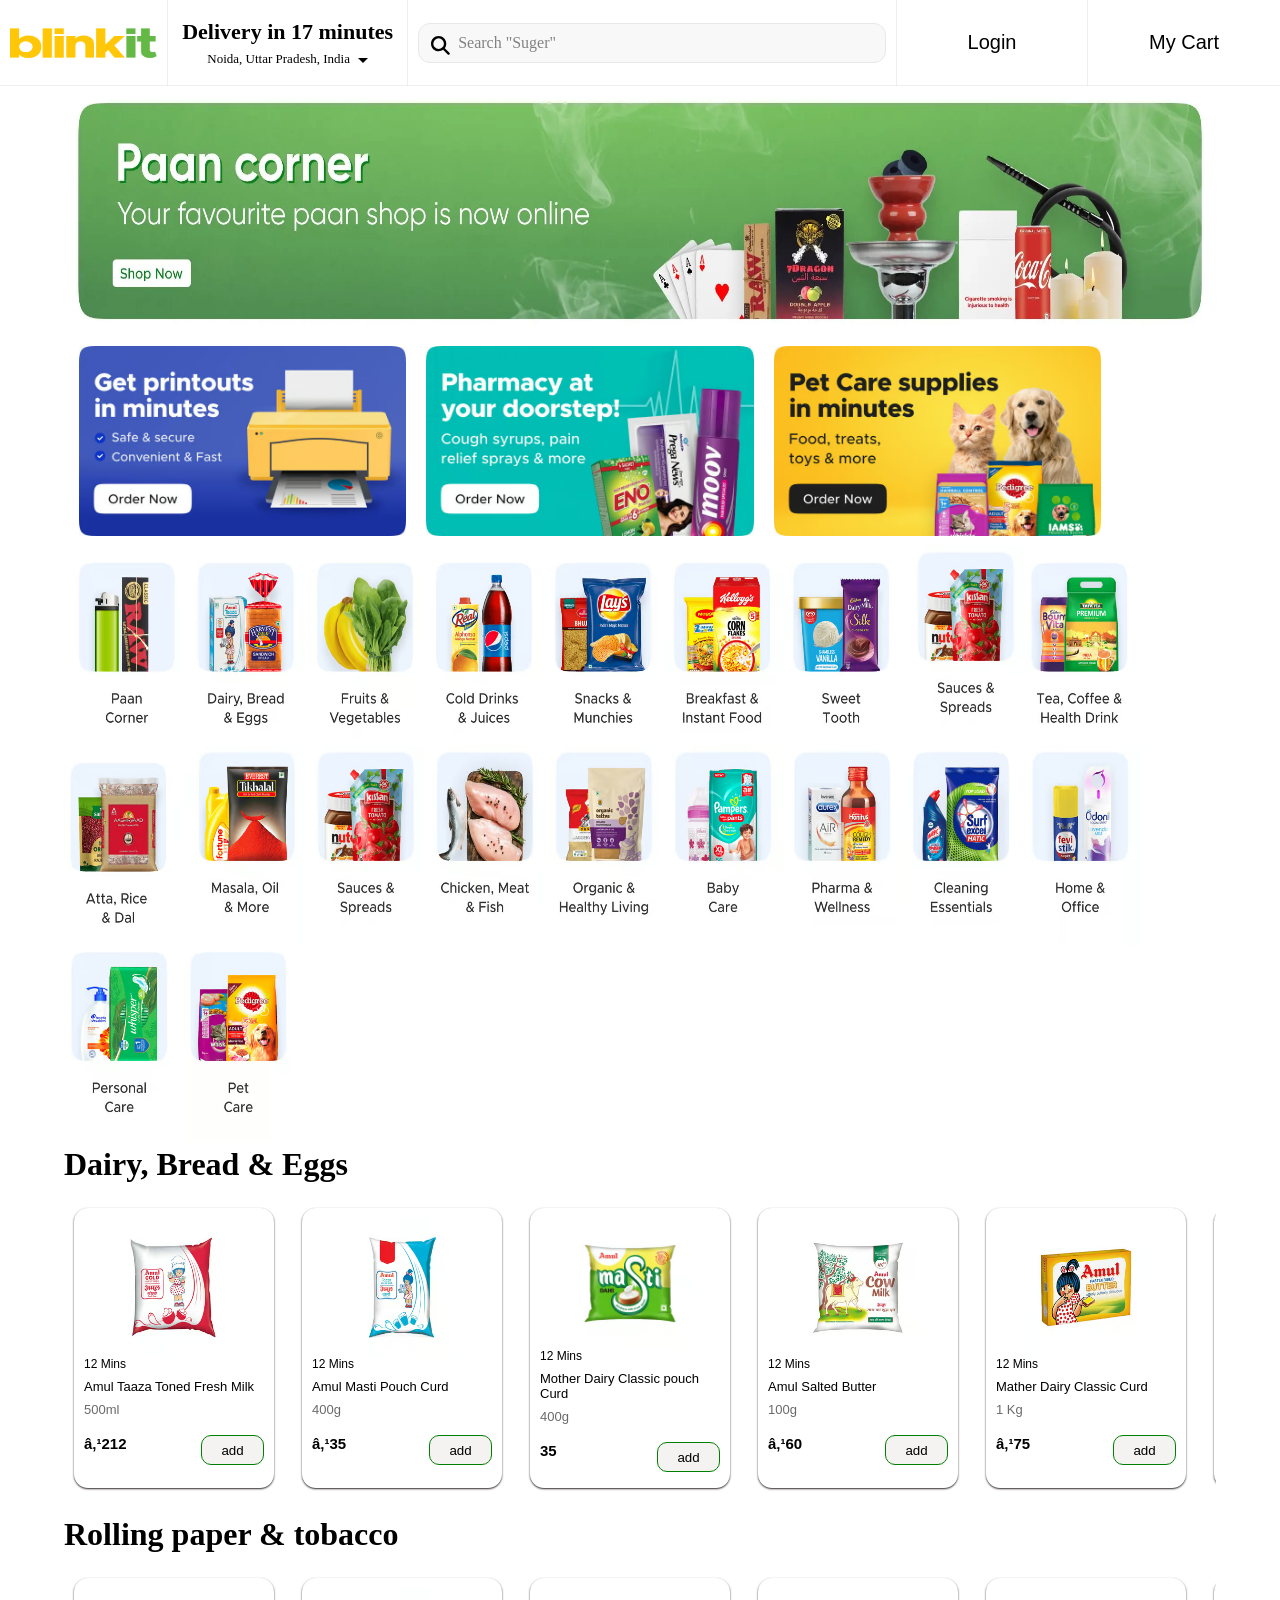
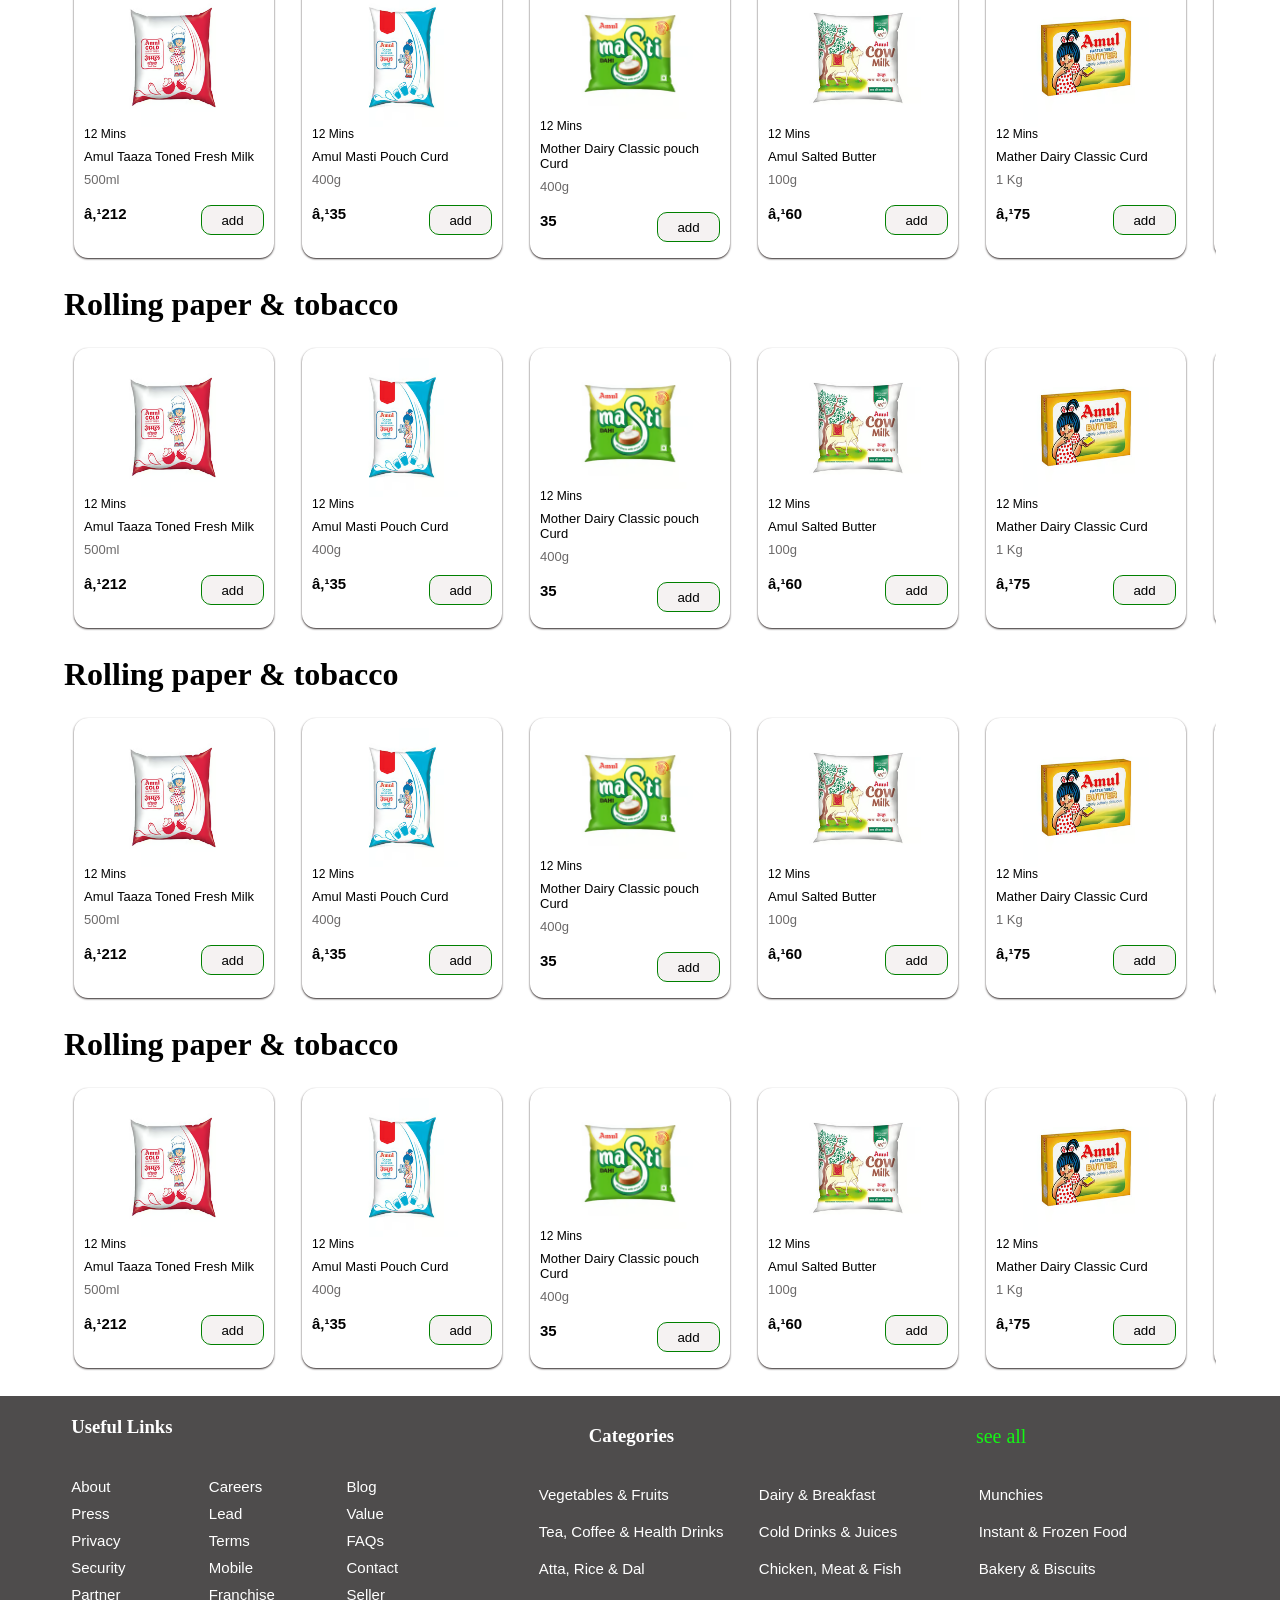
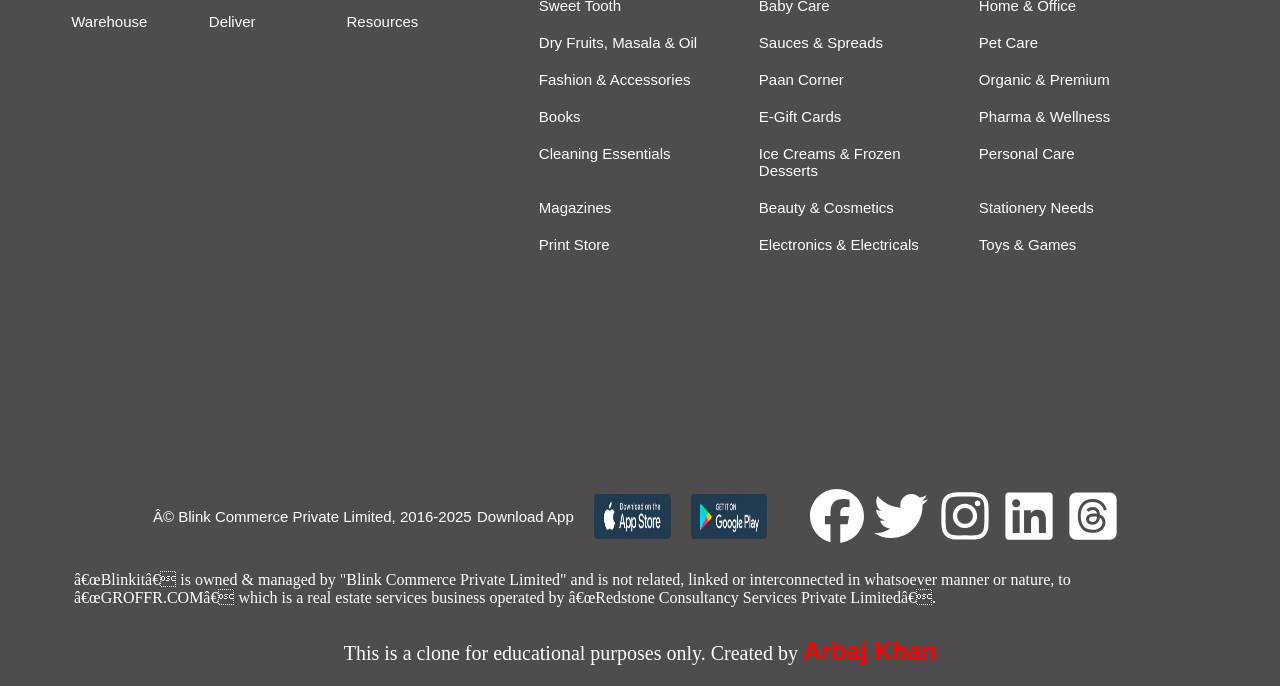
==== commit 9847741d: "first commit" ====
--- a/Blinkit_clone.html
+++ b/Blinkit_clone.html
@@ -1,4 +1,3 @@
-<!DOCTYPE html>
 <html lang="en">
   <head>
     <meta charset="UTF-12" />
@@ -425,7 +424,7 @@
             </div>
           </div>
           <div class="products-card">
-            <img src="212.avif" alt="product" width="100%" height="100%" />
+            <img src="21.avif" alt="product" width="100%" height="100%" />
             <div class="content">
               <p class="mins">12 Mins</p>
               <h2>Harvest Gold 100% Alta whole Wheat Bread</h2>
@@ -610,7 +609,7 @@
             </div>
           </div>
           <div class="products-card">
-            <img src="212.avif" alt="product" width="100%" height="100%" />
+            <img src="21.avif" alt="product" width="100%" height="100%" />
             <div class="content">
               <p class="mins">12 Mins</p>
               <h2>Harvest Gold 100% Alta whole Wheat Bread</h2>
@@ -795,7 +794,7 @@
             </div>
           </div>
           <div class="products-card">
-            <img src="212.avif" alt="product" width="100%" height="100%" />
+            <img src="21.avif" alt="product" width="100%" height="100%" />
             <div class="content">
               <p class="mins">12 Mins</p>
               <h2>Harvest Gold 100% Alta whole Wheat Bread</h2>
@@ -980,7 +979,7 @@
             </div>
           </div>
           <div class="products-card">
-            <img src="212.avif" alt="product" width="100%" height="100%" />
+            <img src="21.avif" alt="product" width="100%" height="100%" />
             <div class="content">
               <p class="mins">12 Mins</p>
               <h2>Harvest Gold 100% Alta whole Wheat Bread</h2>
